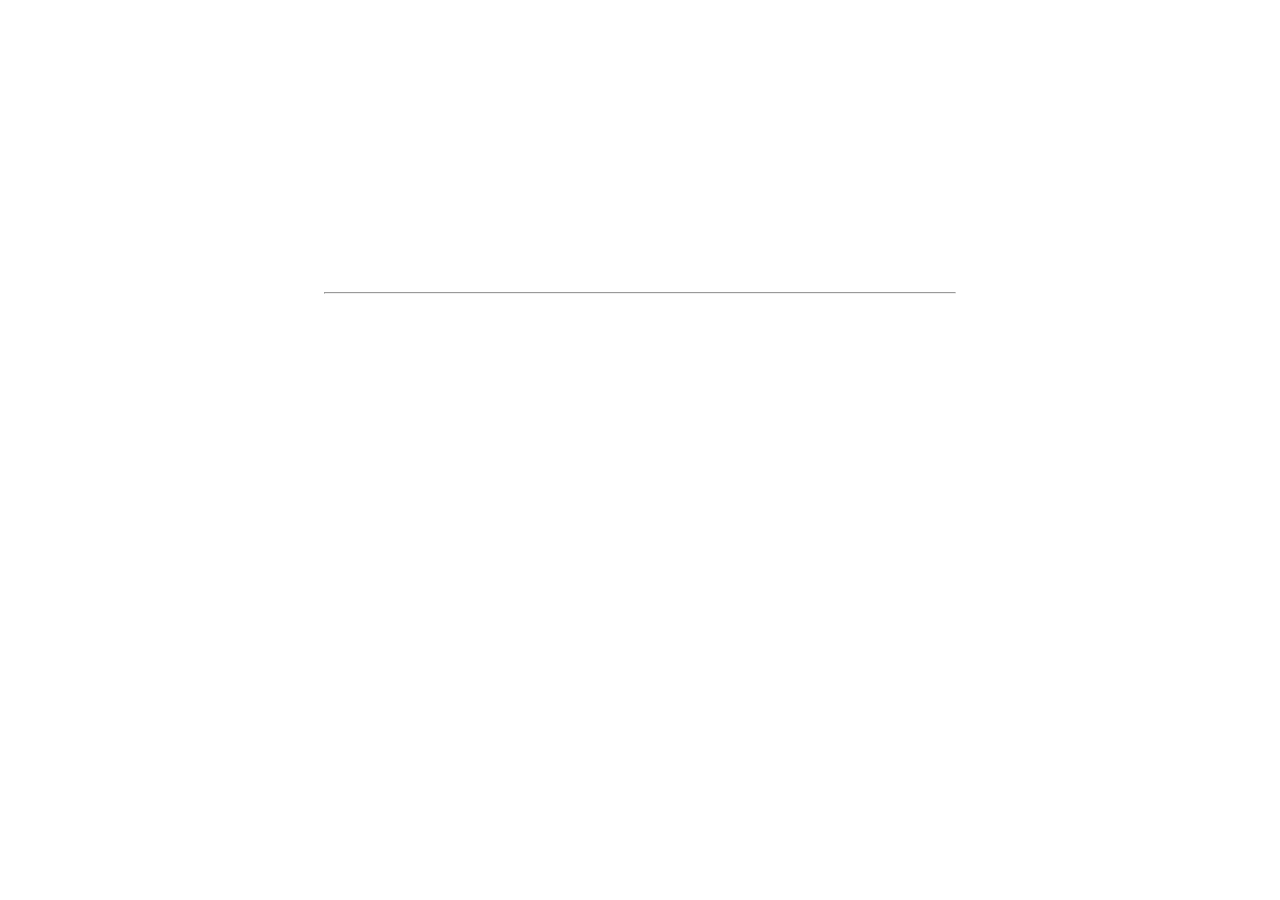
==== home.html @ b756d5b5 "CSS work done on the homepage" ====
<!DOCTYPE html>
<html lang="en" dir="ltr">
  <head>
    <meta charset="utf-8">
    <meta name="viewport" content="width=device-width, initial-scale=1.0" />
    <meta http-equiv="X-UA-Compatible" content="ie=edge">
    <title>spaceMatch</title>
    <link rel="shortcut icon" type="image/png" href="favicon.png"/>
    <link rel="stylesheet" href="home.css">
    <link href='https://fonts.googleapis.com/css?family=Montserrat' rel='stylesheet'>
  </head>
  <body>
      <div class="page-container">
          <div class="page-content">
              <h1>Space Match</h1>
              <h3>Learn about the Hubble Telescope!</h3>
              <hr>
              <a href="spaceMatch.html">Click here to start</a>
          </div>
      </div>
  </body>
</html>
---- home.css ----
* {
  color: white;
  font-weight: 600;
  text-align: center;
}

body {
  background-image: url("images/home.png");
  background-size: cover;
  background-color: (255, 255, 255, 0.4);
  background-blend-mode: lighten;
  font-family: Montserrat;
}

#starting-link {
  font-size: 1.7rem;
  text-decoration: none;
}

.page-container {
width: 100%;
}

.page-content {
margin: auto;
width: 50%;
margin-top: 15%;
}
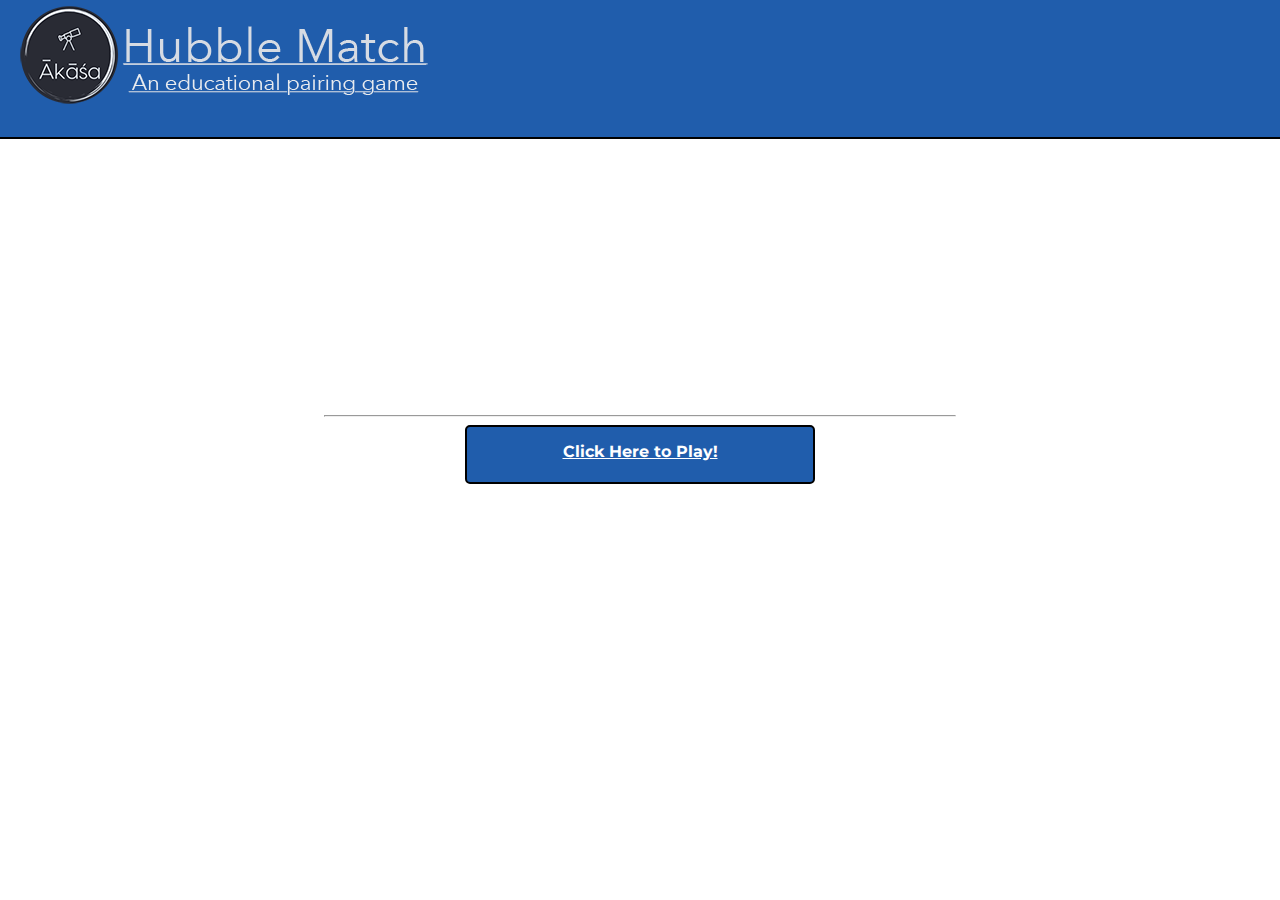
==== commit 4773a1c6: "Fix header on home page. Properly center text." ====
--- a/home.html
+++ b/home.html
@@ -10,12 +10,19 @@
     <link href='https://fonts.googleapis.com/css?family=Montserrat' rel='stylesheet'>
   </head>
   <body>
+    <header>
+      <img src="img/small-logo.png" alt="A telescope with the Hindi word for space beneath it encircled by a crescent moon.">
+    </header>
       <div class="page-container">
           <div class="page-content">
               <h1>Space Match</h1>
               <h3>Learn about the Hubble Telescope!</h3>
               <hr>
-              <a href="spaceMatch.html">Click here to start</a>
+              <a class="button" href="spaceMatch.html">Click Here to Play!</a>
+              <br>
+              <br>
+              <p>For more information about the Hubble Telescope,</p>
+
           </div>
       </div>
   </body>
--- a/home.css
+++ b/home.css
@@ -1,7 +1,6 @@
 * {
   color: white;
   font-weight: 600;
-  text-align: center;
 }
 
 body {
@@ -12,13 +11,35 @@
   font-family: Montserrat;
 }
 
+header {
+  background-color: #205dac;
+  border-bottom: solid 2px #000;
+  margin: -1rem;
+}
+
 #starting-link {
   font-size: 1.7rem;
   text-decoration: none;
 }
 
+.button {
+    display: block;
+    width: 115px;
+    height: 25px;
+    background: rgba(32, 93, 172, 1.0);
+    padding: 15px;
+    text-align: center;
+    border-radius: 5px;
+    color: white;
+    font-weight: bold;
+    margin: auto;
+    width: 50%;
+    border: 2px solid #000;
+}
+
 .page-container {
-width: 100%;
+    width: 100%;
+    text-align: center;
 }
 
 .page-content {
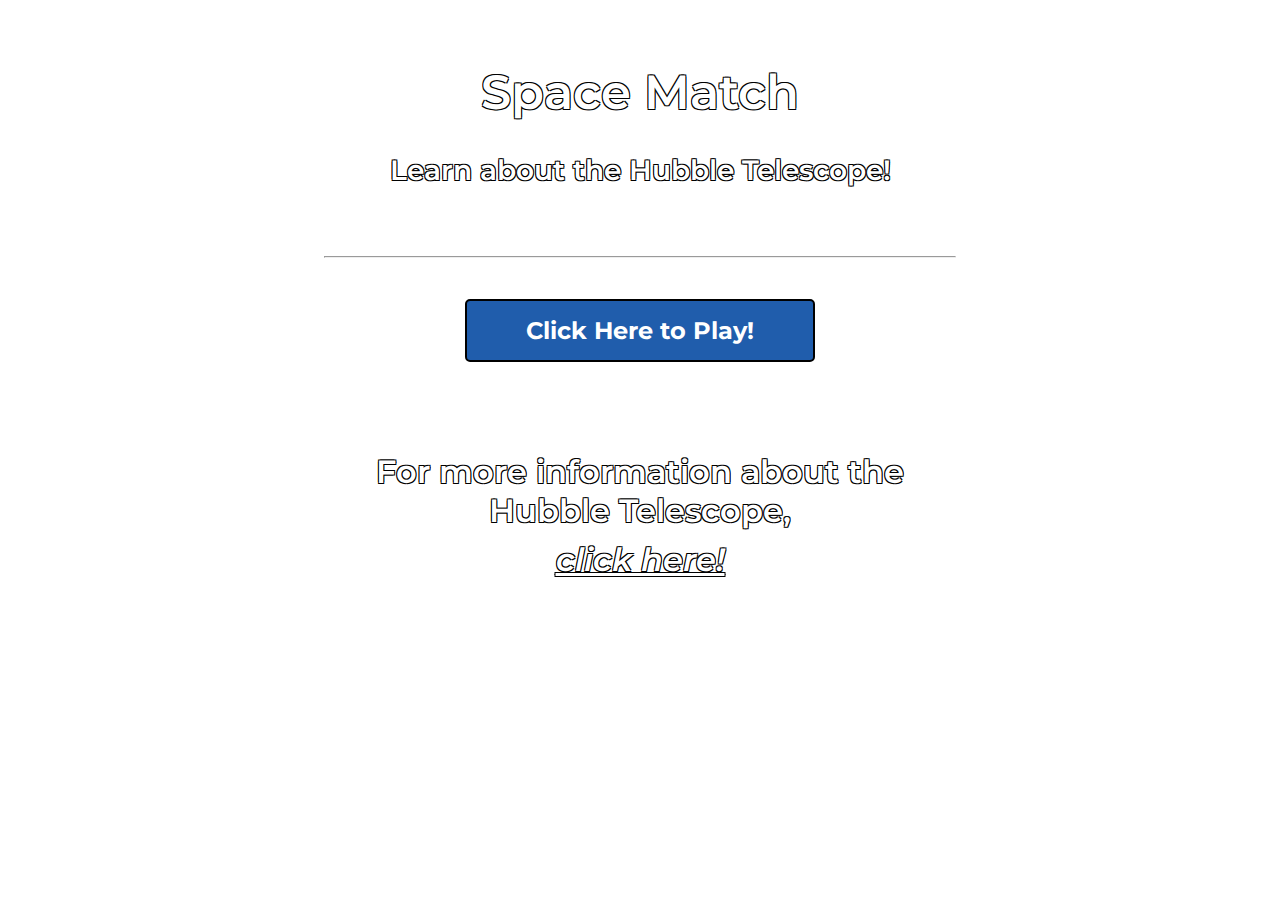
==== commit e4b5ced5: "Font shadow added to home page." ====
--- a/home.html
+++ b/home.html
@@ -10,19 +10,18 @@
     <link href='https://fonts.googleapis.com/css?family=Montserrat' rel='stylesheet'>
   </head>
   <body>
-    <header>
-      <img src="img/small-logo.png" alt="A telescope with the Hindi word for space beneath it encircled by a crescent moon.">
-    </header>
       <div class="page-container">
           <div class="page-content">
-              <h1>Space Match</h1>
-              <h3>Learn about the Hubble Telescope!</h3>
+              <h1 class="text">Space Match</h1>
+              <h3 class="text">Learn about the Hubble Telescope!</h3>
+              <br>
               <hr>
+              <br>
               <a class="button" href="spaceMatch.html">Click Here to Play!</a>
               <br>
               <br>
-              <p>For more information about the Hubble Telescope,</p>
-
+              <p class="hubble-info">For more information about the Hubble Telescope,</p>
+              <a class="hubble-info" href="#"><em>click here!</em></a>
           </div>
       </div>
   </body>
--- a/home.css
+++ b/home.css
@@ -9,6 +9,7 @@
   background-color: (255, 255, 255, 0.4);
   background-blend-mode: lighten;
   font-family: Montserrat;
+  font-size: 1.5rem;
 }
 
 header {
@@ -25,7 +26,6 @@
 .button {
     display: block;
     width: 115px;
-    height: 25px;
     background: rgba(32, 93, 172, 1.0);
     padding: 15px;
     text-align: center;
@@ -35,6 +35,27 @@
     margin: auto;
     width: 50%;
     border: 2px solid #000;
+    text-decoration: none;
+}
+.text {
+  text-shadow: -1px -1px 0 #000,
+                1px -1px 0 #000,
+               -1px 1px 0 #000,
+                1px 1px 0 #000;
+}
+
+.hubble-info {
+      text-shadow: -1px -1px 0 #000,
+                    1px -1px 0 #000,
+                   -1px 1px 0 #000,
+                    1px 1px 0 #000;
+      font-size: 2rem;
+      margin-bottom: 10px;
+
+}
+
+.hubble-info > a {
+    font-size: 2.5rem;
 }
 
 .page-container {
@@ -45,5 +66,5 @@
 .page-content {
 margin: auto;
 width: 50%;
-margin-top: 15%;
+margin-top: 5%;
 }
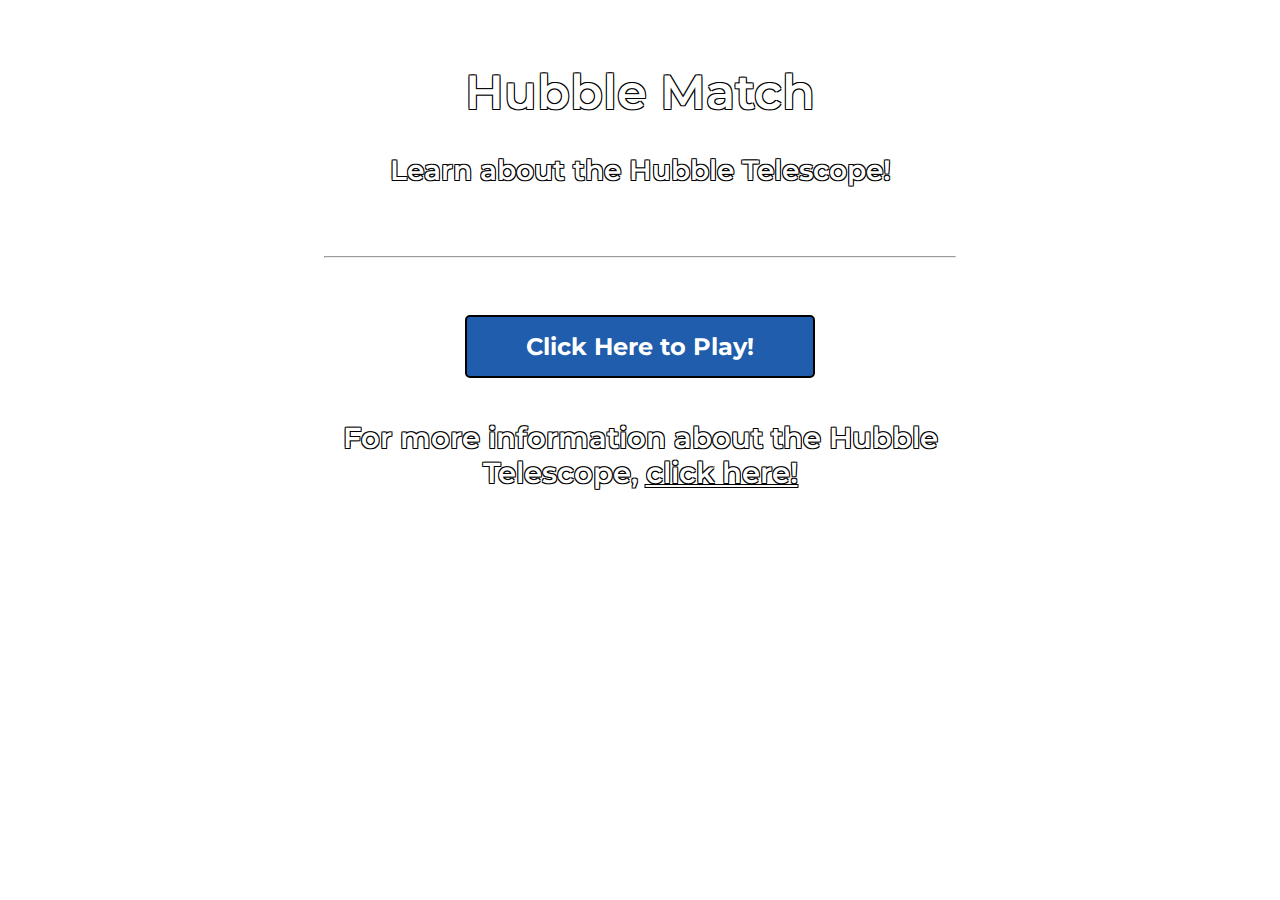
==== commit 78d6dfeb: "fixed space between front page text and alignment" ====
--- a/home.html
+++ b/home.html
@@ -12,7 +12,7 @@
   <body>
       <div class="page-container">
           <div class="page-content">
-              <h1 class="text">Space Match</h1>
+              <h1 class="text">Hubble Match</h1>
               <h3 class="text">Learn about the Hubble Telescope!</h3>
               <br>
               <hr>
@@ -20,8 +20,9 @@
               <a class="button" href="spaceMatch.html">Click Here to Play!</a>
               <br>
               <br>
-              <p class="hubble-info">For more information about the Hubble Telescope,</p>
-              <a class="hubble-info" href="#"><em>click here!</em></a>
+              <p class="hubble-info">For more information about the Hubble Telescope,
+              <span class="hubble-link"><a class="hubble-info" href="#">click here!</a></span>
+            </p>
           </div>
       </div>
   </body>
--- a/home.css
+++ b/home.css
@@ -33,6 +33,8 @@
     color: white;
     font-weight: bold;
     margin: auto;
+    margin-top: 1rem;
+    margin-bottom: -2.8rem;
     width: 50%;
     border: 2px solid #000;
     text-decoration: none;
@@ -43,13 +45,15 @@
                -1px 1px 0 #000,
                 1px 1px 0 #000;
 }
-
+.hubble-link{
+  font-size: 1.8rem;
+}
 .hubble-info {
       text-shadow: -1px -1px 0 #000,
                     1px -1px 0 #000,
                    -1px 1px 0 #000,
                     1px 1px 0 #000;
-      font-size: 2rem;
+      font-size: 1.8rem;
       margin-bottom: 10px;
 
 }
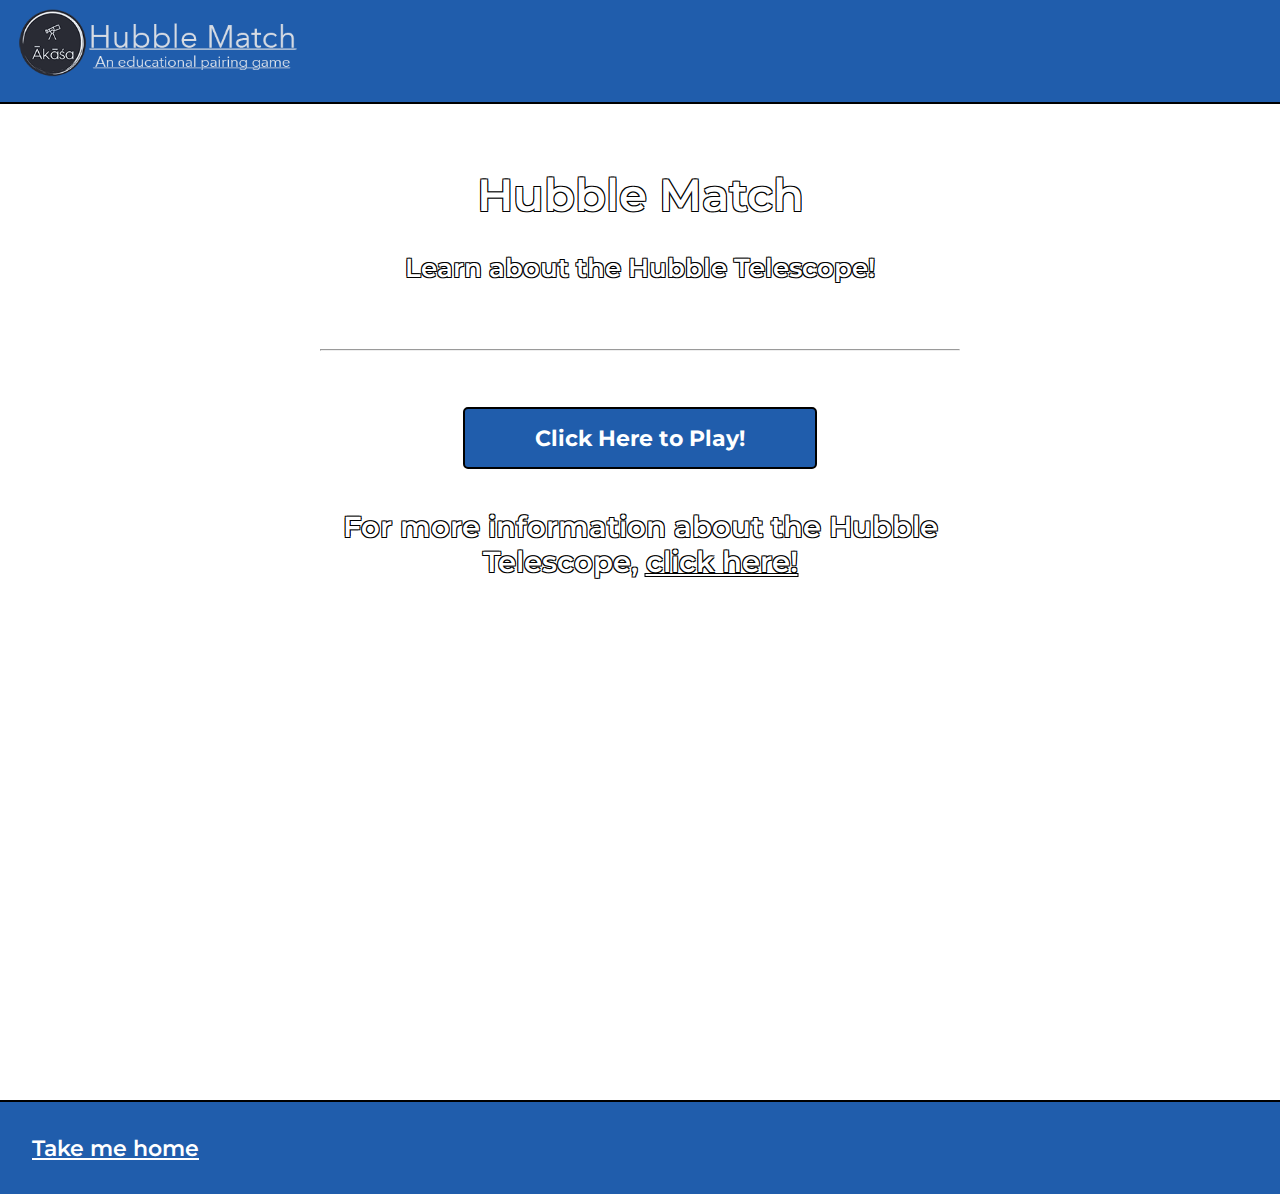
==== commit 79bb4b95: "Add link to Hubble info page. Add minor styling." ====
--- a/home.html
+++ b/home.html
@@ -10,6 +10,9 @@
     <link href='https://fonts.googleapis.com/css?family=Montserrat' rel='stylesheet'>
   </head>
   <body>
+    <header>
+      <img src="img/small-logo.png" alt="A telescope with the Hindi word for space beneath it encircled by a crescent moon.">
+    </header>
       <div class="page-container">
           <div class="page-content">
               <h1 class="text">Hubble Match</h1>
@@ -25,5 +28,8 @@
             </p>
           </div>
       </div>
+      <footer>
+        <a href="home.html">Take me home</a>
+      </footer>
   </body>
 </html>
--- a/home.css
+++ b/home.css
@@ -9,13 +9,40 @@
   background-color: (255, 255, 255, 0.4);
   background-blend-mode: lighten;
   font-family: Montserrat;
-  font-size: 1.5rem;
+  font-size: 1.4rem;
+  margin: 0px;
+}
+
+/* Phone and Tablet Styles */
+@media only screen and (max-width: 767px) {
+    header > img {
+      height: 6rem;
+    }
+
+    footer > a {
+      font-size: 1.4rem;
+      padding: 1rem;
+    }
+}
+
+header, footer {
+  background-color: #205dac;
+  border-bottom: solid 2px #000;
 }
 
 header {
-  background-color: #205dac;
-  border-bottom: solid 2px #000;
-  margin: -1rem;
+  margin-bottom: 2rem;
+}
+
+header > img {
+  height: 6rem;
+}
+
+footer {
+  padding: 2rem;
+  margin-top: 2rem;
+  border-bottom: none;
+  border-top: solid 2px #000;
 }
 
 #starting-link {
@@ -39,12 +66,14 @@
     border: 2px solid #000;
     text-decoration: none;
 }
+
 .text {
   text-shadow: -1px -1px 0 #000,
                 1px -1px 0 #000,
                -1px 1px 0 #000,
                 1px 1px 0 #000;
 }
+
 .hubble-link{
   font-size: 1.8rem;
 }
@@ -63,6 +92,7 @@
 }
 
 .page-container {
+    min-height: 100vh;
     width: 100%;
     text-align: center;
 }
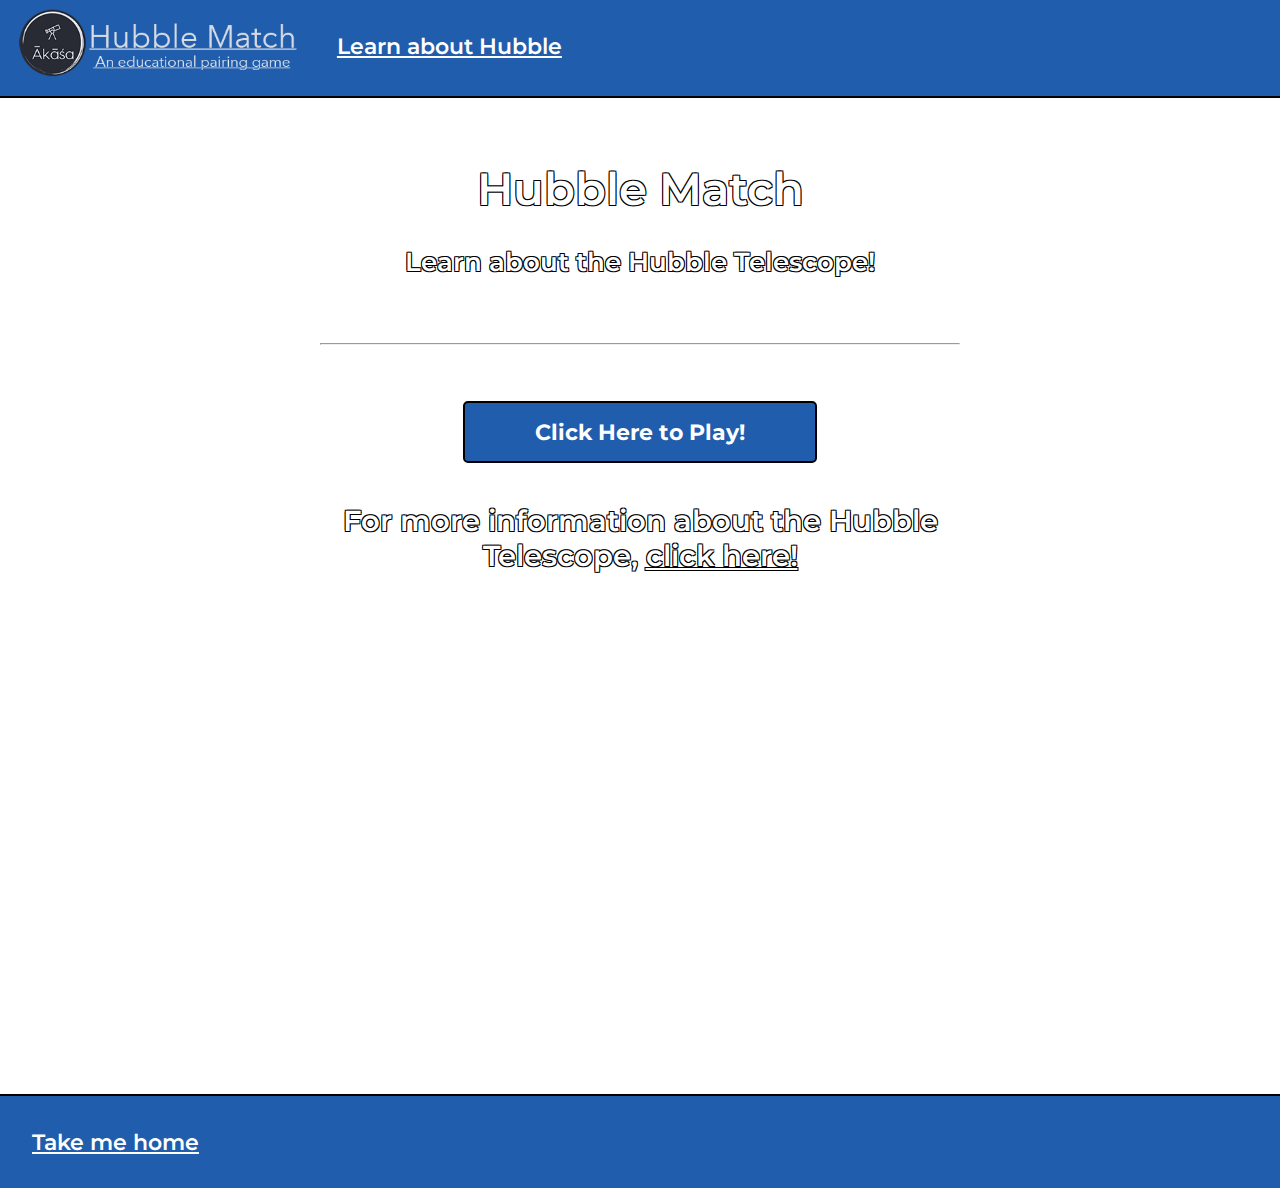
==== commit 0e977646: "Add header and footer to Hubble info page." ====
--- a/home.html
+++ b/home.html
@@ -12,6 +12,7 @@
   <body>
     <header>
       <img src="img/small-logo.png" alt="A telescope with the Hindi word for space beneath it encircled by a crescent moon.">
+      <a href="info.html">Learn about Hubble</a>
     </header>
       <div class="page-container">
           <div class="page-content">
@@ -24,7 +25,7 @@
               <br>
               <br>
               <p class="hubble-info">For more information about the Hubble Telescope,
-              <span class="hubble-link"><a class="hubble-info" href="#">click here!</a></span>
+              <span class="hubble-link"><a class="hubble-info" href="info.html">click here!</a></span>
             </p>
           </div>
       </div>
--- a/home.css
+++ b/home.css
@@ -11,6 +11,12 @@
   font-family: Montserrat;
   font-size: 1.4rem;
   margin: 0px;
+}
+
+header > a {
+  color: #fff;
+  font-weight: 600;
+  font-size: 1.4rem;
 }
 
 /* Phone and Tablet Styles */
@@ -36,6 +42,7 @@
 
 header > img {
   height: 6rem;
+  vertical-align: middle;
 }
 
 footer {
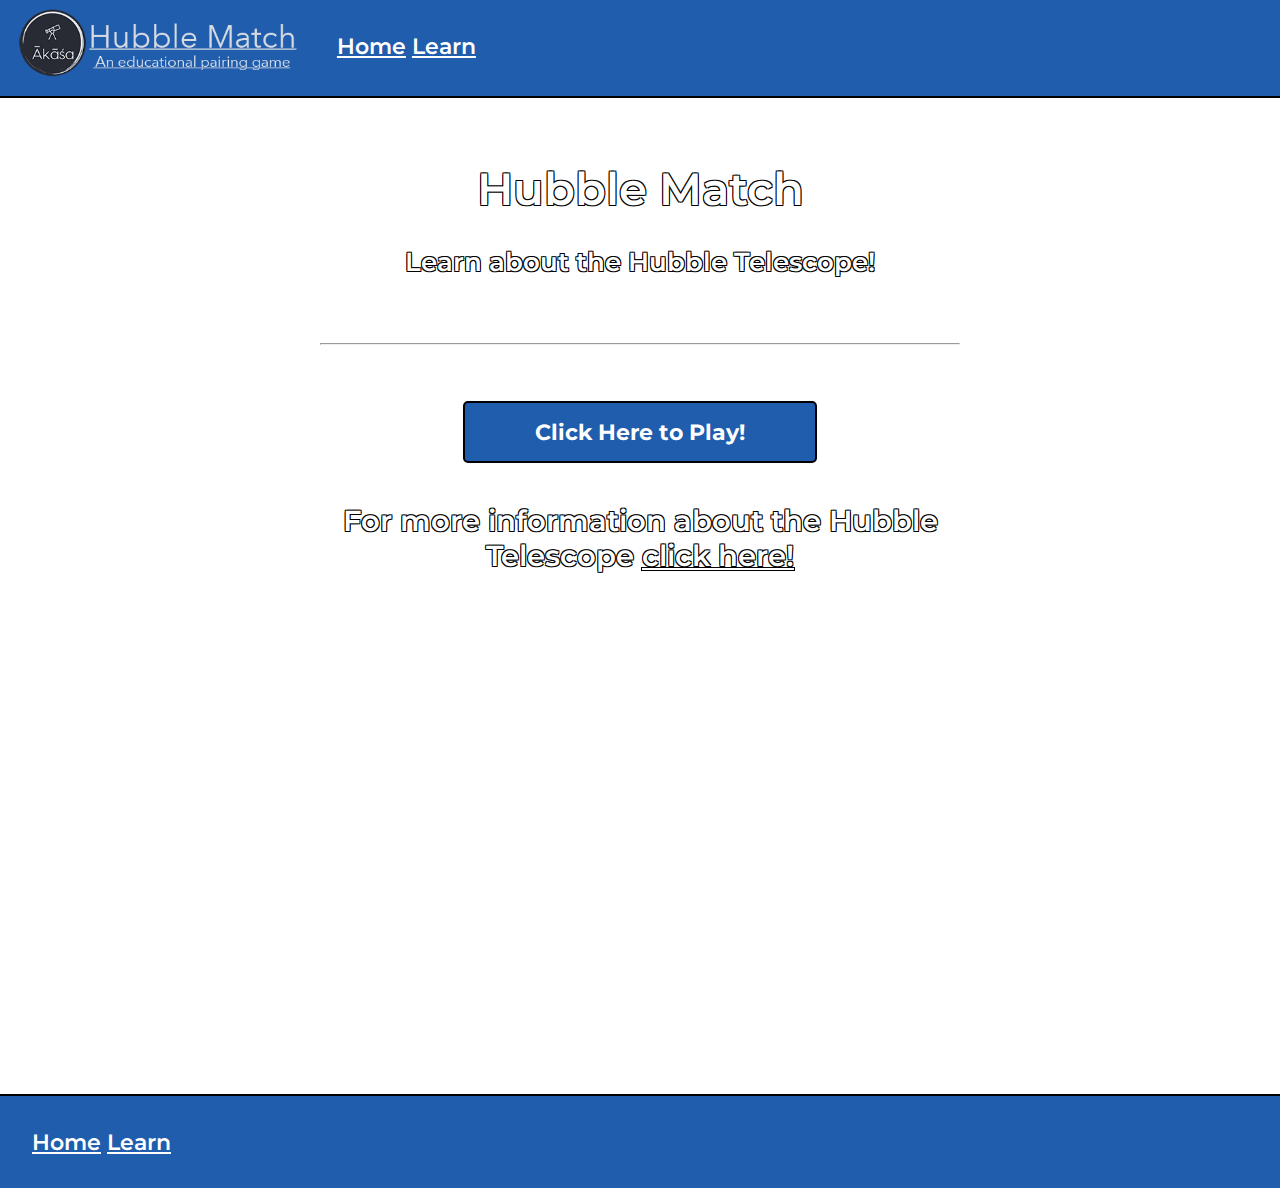
==== commit 400358d4: "minor fixing" ====
--- a/home.html
+++ b/home.html
@@ -12,7 +12,8 @@
   <body>
     <header>
       <img src="img/small-logo.png" alt="A telescope with the Hindi word for space beneath it encircled by a crescent moon.">
-      <a href="info.html">Learn about Hubble</a>
+      <a href="home.html">Home</a>
+      <a href="info.html">Learn</a>
     </header>
       <div class="page-container">
           <div class="page-content">
@@ -24,13 +25,16 @@
               <a class="button" href="spaceMatch.html">Click Here to Play!</a>
               <br>
               <br>
-              <p class="hubble-info">For more information about the Hubble Telescope,
+              <p class="hubble-info">For more information about the Hubble Telescope
               <span class="hubble-link"><a class="hubble-info" href="info.html">click here!</a></span>
             </p>
           </div>
       </div>
+      <div class ="footerHome">
       <footer>
-        <a href="home.html">Take me home</a>
+        <a href="home.html">Home</a>
+        <a href="info.html">Learn</a>
       </footer>
+    </div>
   </body>
 </html>
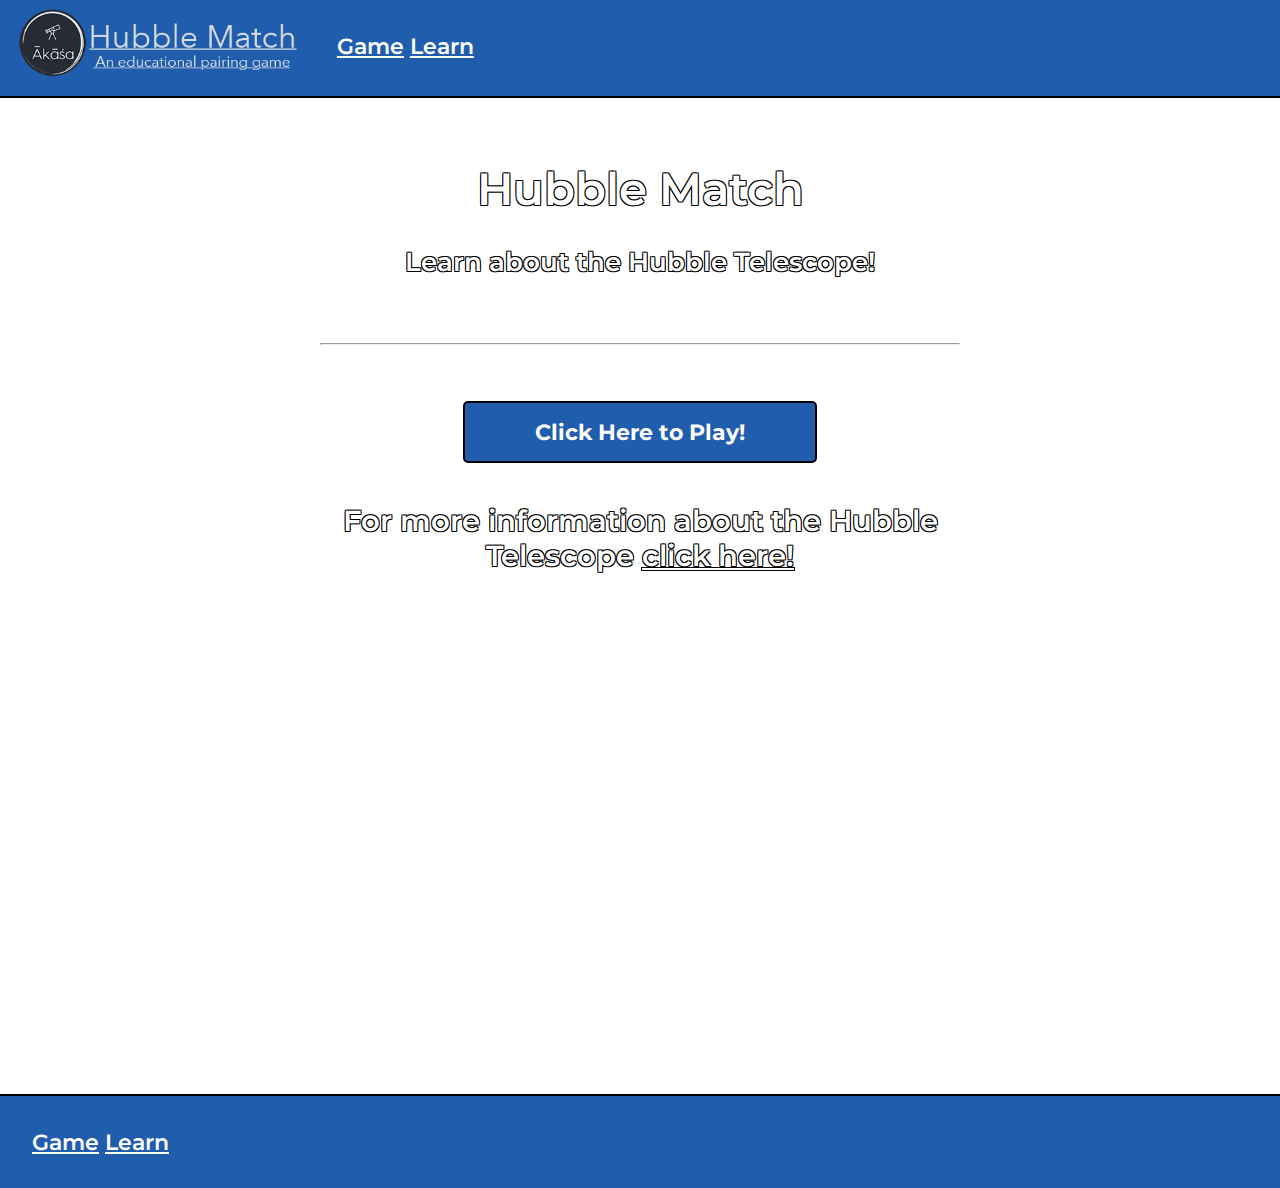
==== commit 6b5f431d: "Fix home" ====
--- a/home.html
+++ b/home.html
@@ -12,7 +12,7 @@
   <body>
     <header>
       <img src="img/small-logo.png" alt="A telescope with the Hindi word for space beneath it encircled by a crescent moon.">
-      <a href="home.html">Home</a>
+      <a href="spaceMatch.html">Game</a>
       <a href="info.html">Learn</a>
     </header>
       <div class="page-container">
@@ -32,7 +32,7 @@
       </div>
       <div class ="footerHome">
       <footer>
-        <a href="home.html">Home</a>
+        <a href="spaceMatch.html">Game</a>
         <a href="info.html">Learn</a>
       </footer>
     </div>
